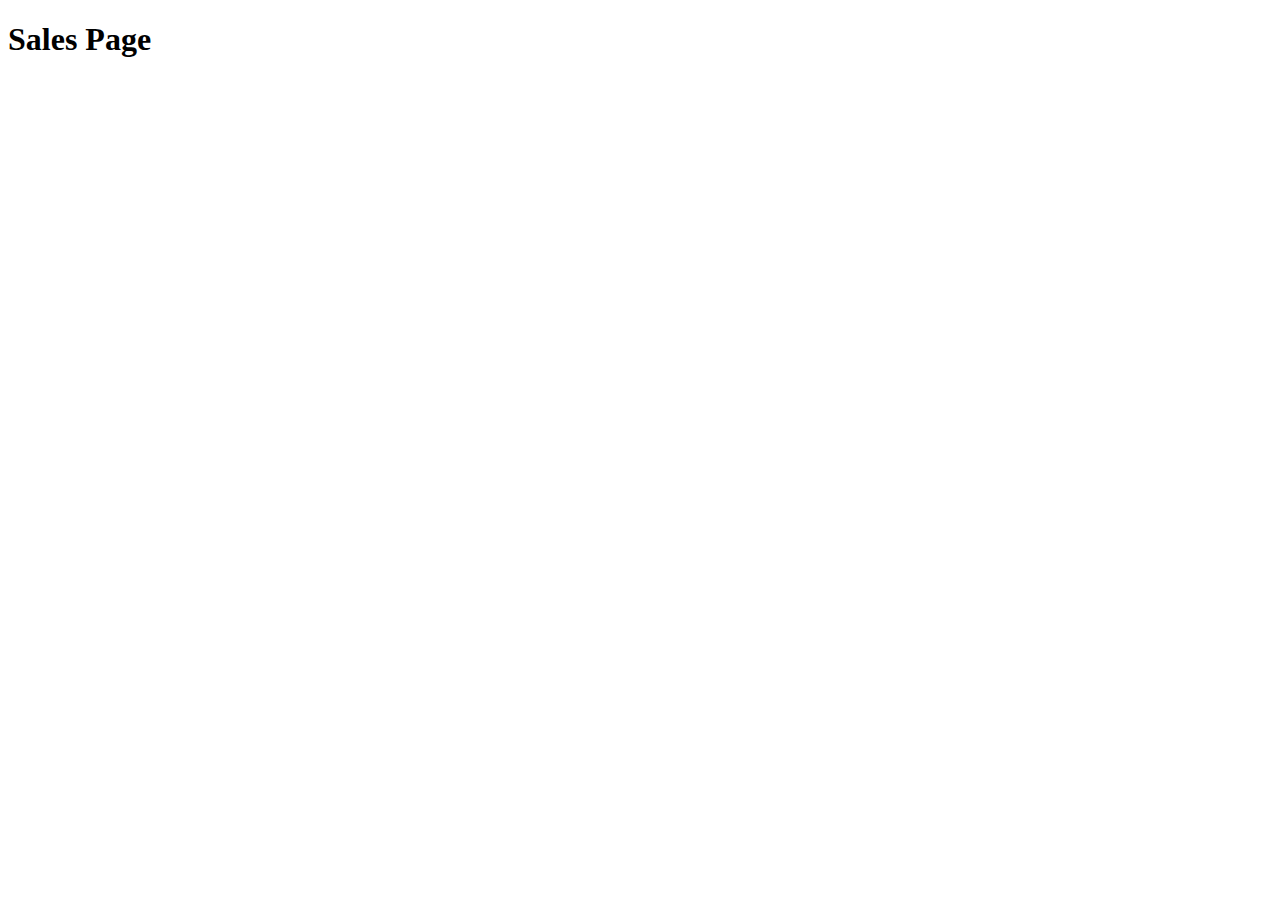
==== sales.html @ c6e594da "made changes to lab 6x" ====
<!DOCTYPE html>
<html lang="en">
<head>
    <meta charset="UTF-8">
    <meta http-equiv="X-UA-Compatible" content="IE=edge">
    <meta name="viewport" content="width=device-width, initial-scale=1.0">
    <title>Document</title>
</head>
<body>
    <header>
<h1>Sales Page</h1>
    </header>
    <main>
<div id="sales-data">

</div>
    </main>
    <footer>

    </footer>
 <script src="js/app.js"></script>   
</body>

</html>
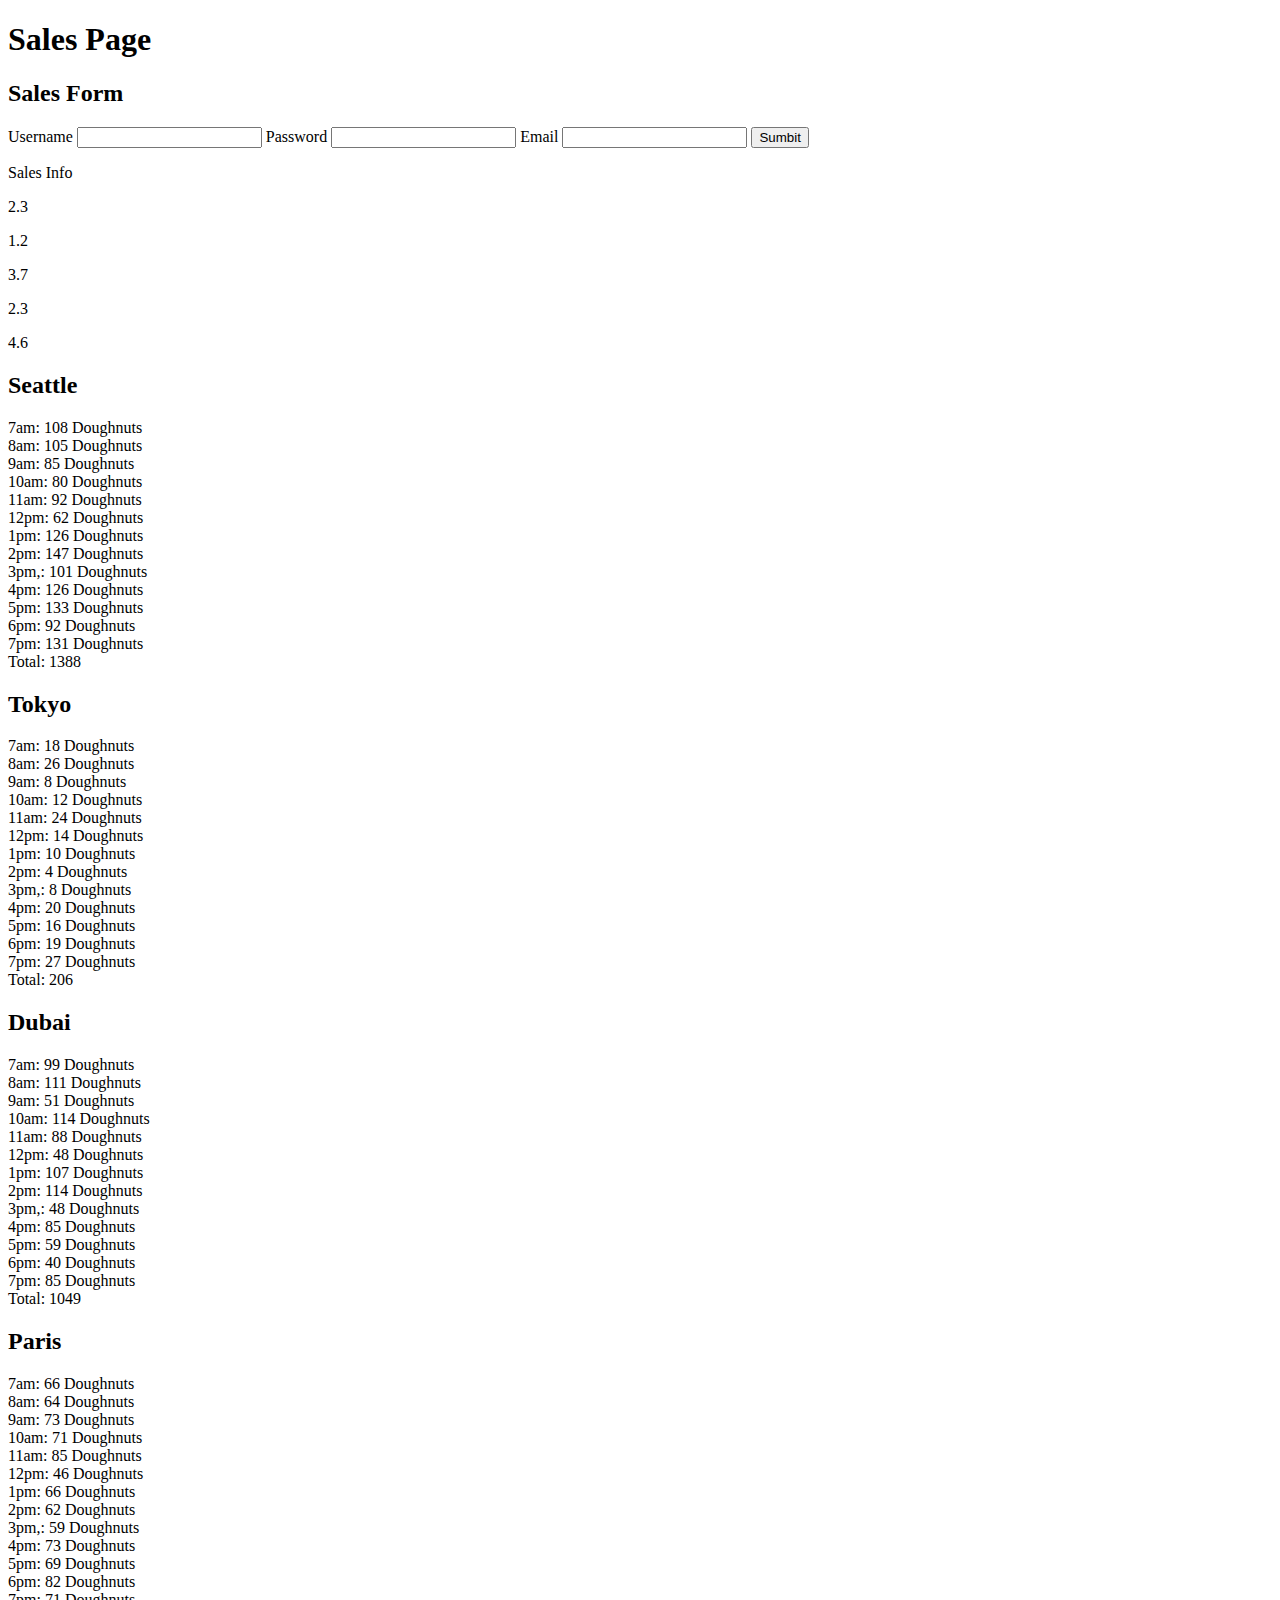
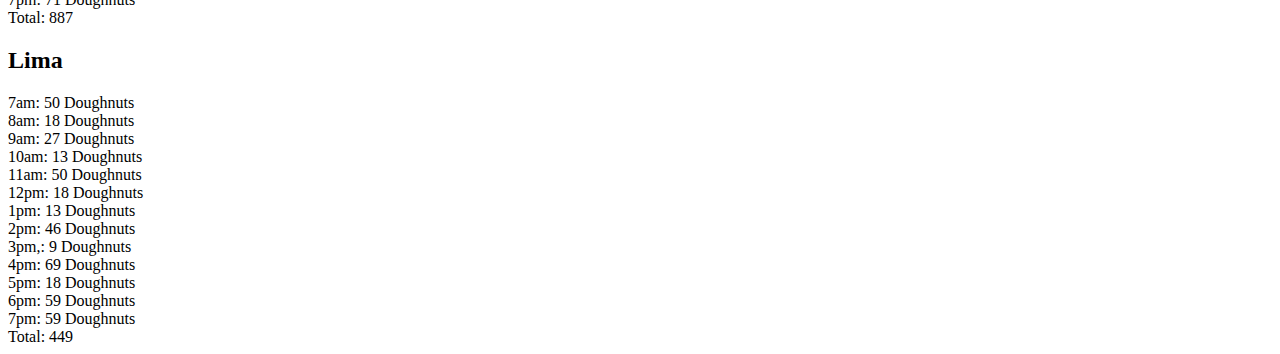
==== commit 8d1df189: "added form" ====
--- a/sales.html
+++ b/sales.html
@@ -11,6 +11,21 @@
 <h1>Sales Page</h1>
     </header>
     <main>
+        <h2> Sales Form</h2>
+
+        <form id="user-form">
+        <label for="'username"> Username </label>
+        <input type="text" id="username" name="username">
+
+        <label for="password">Password</label>
+        <input type="password" id="password" name="password">
+
+        <label for="email">Email</label>
+        <input type="text" id="email" name="email">
+
+        <button type="submit">Sumbit</button>
+        </form>
+
 <div id="sales-data">
 
 </div>
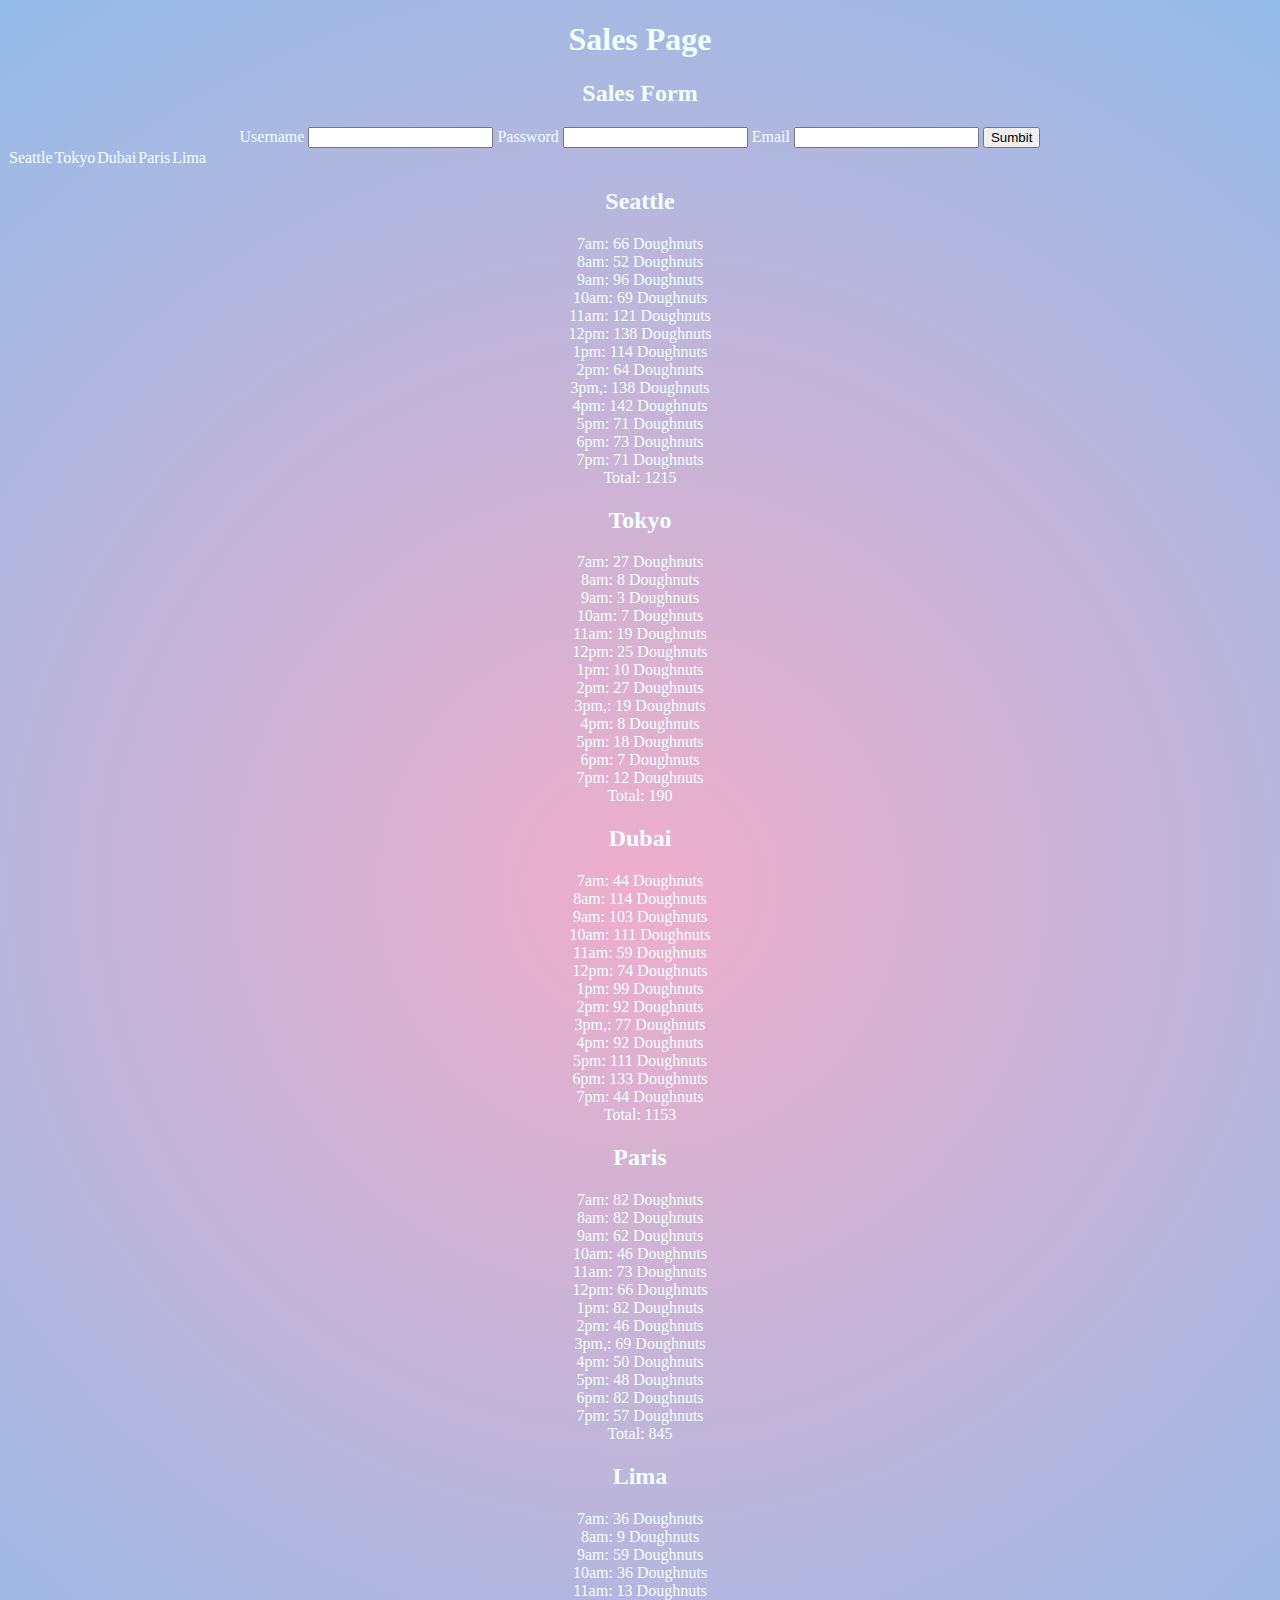
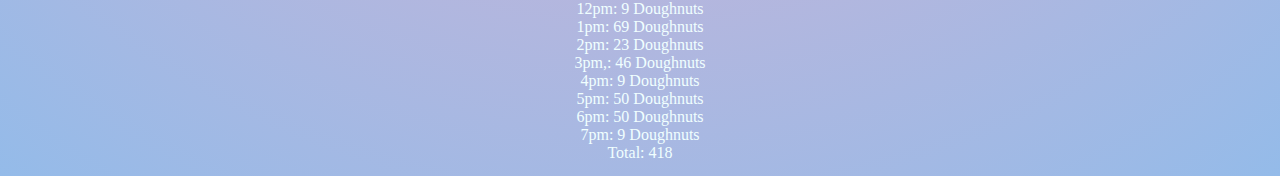
==== commit 3d016da5: "added CSS" ====
--- a/sales.html
+++ b/sales.html
@@ -5,12 +5,14 @@
     <meta http-equiv="X-UA-Compatible" content="IE=edge">
     <meta name="viewport" content="width=device-width, initial-scale=1.0">
     <title>Document</title>
+    <link href="/styles.css" type="text/css" rel="stylesheet" />
 </head>
 <body>
     <header>
 <h1>Sales Page</h1>
     </header>
     <main>
+        
         <h2> Sales Form</h2>
 
         <form id="user-form">
@@ -26,14 +28,16 @@
         <button type="submit">Sumbit</button>
         </form>
 
-<div id="sales-data">
-
-</div>
+<div id="sales-data"></div>
+<table id=""sales" class="center">
+<tr id="heading-row">
+    <td></td>
+</tr>
+</table>
     </main>
     <footer>
 
     </footer>
  <script src="js/app.js"></script>   
 </body>
-
 </html>--- a/styles.css
+++ b/styles.css
@@ -0,0 +1,36 @@
+header { 
+    
+    text-align: center;
+}
+
+body {
+    background: radial-gradient(circle, rgba(238,174,202,1) 0%, rgba(148,187,233,1) 100%);
+    color:azure
+    
+
+}
+
+img {
+    width: 300px;   
+}
+
+main {
+    text-align: center;
+}
+
+img {
+    width: 250px;
+}
+
+#doughnut-1 {
+background-color: aquamarine;
+}
+#doughnut-2 {
+background-color: aquamarine;
+}
+#doughnut-3 {
+background-color: aquamarine;
+}
+#doughnut-4 {
+background-color: aquamarine;
+}
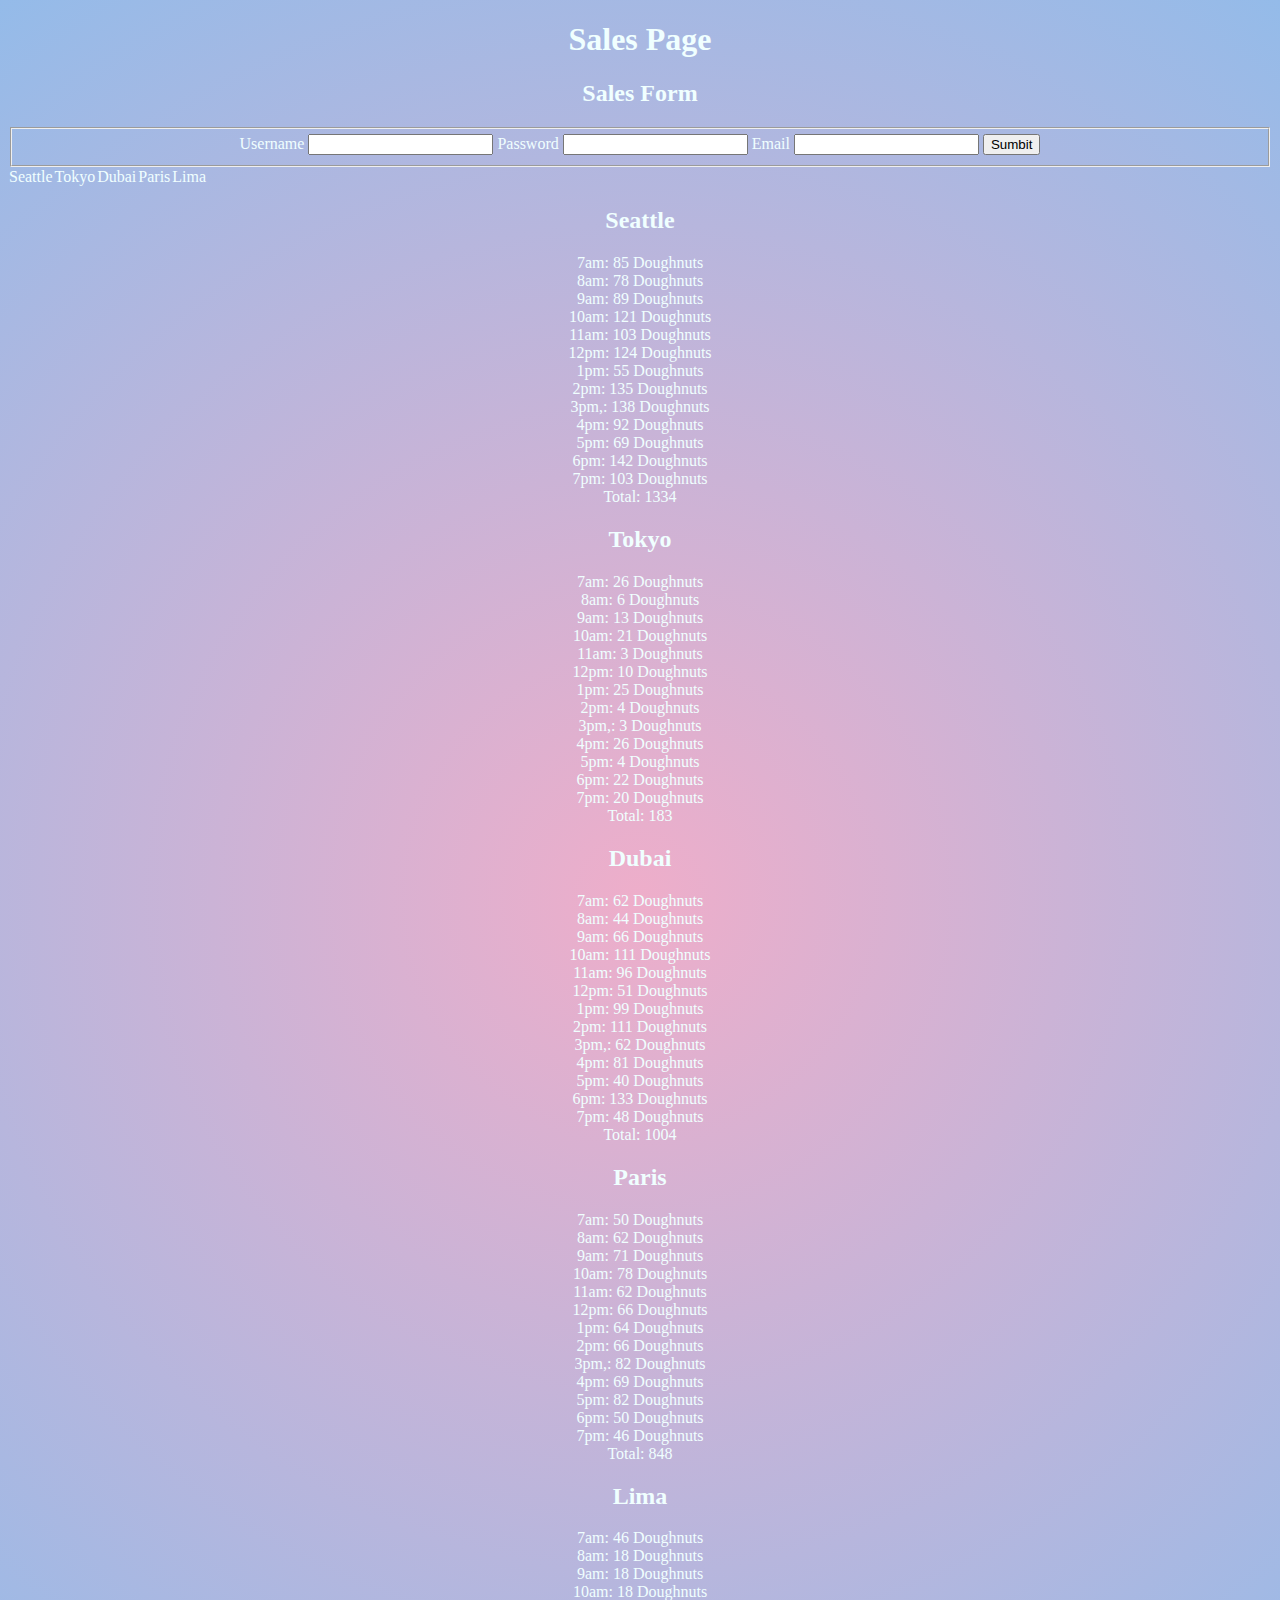
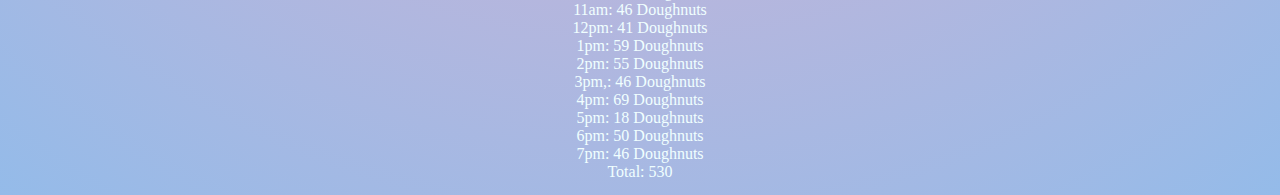
==== commit 8581d1d1: "changed css" ====
--- a/sales.html
+++ b/sales.html
@@ -14,7 +14,7 @@
     <main>
         
         <h2> Sales Form</h2>
-
+        <fieldset>
         <form id="user-form">
         <label for="'username"> Username </label>
         <input type="text" id="username" name="username">
@@ -26,18 +26,17 @@
         <input type="text" id="email" name="email">
 
         <button type="submit">Sumbit</button>
-        </form>
+    </fieldset>
+    </form>
 
+   
 <div id="sales-data"></div>
-<table id=""sales" class="center">
+<table id="sales" class="center">
 <tr id="heading-row">
     <td></td>
 </tr>
 </table>
     </main>
-    <footer>
-
-    </footer>
  <script src="js/app.js"></script>   
 </body>
 </html>